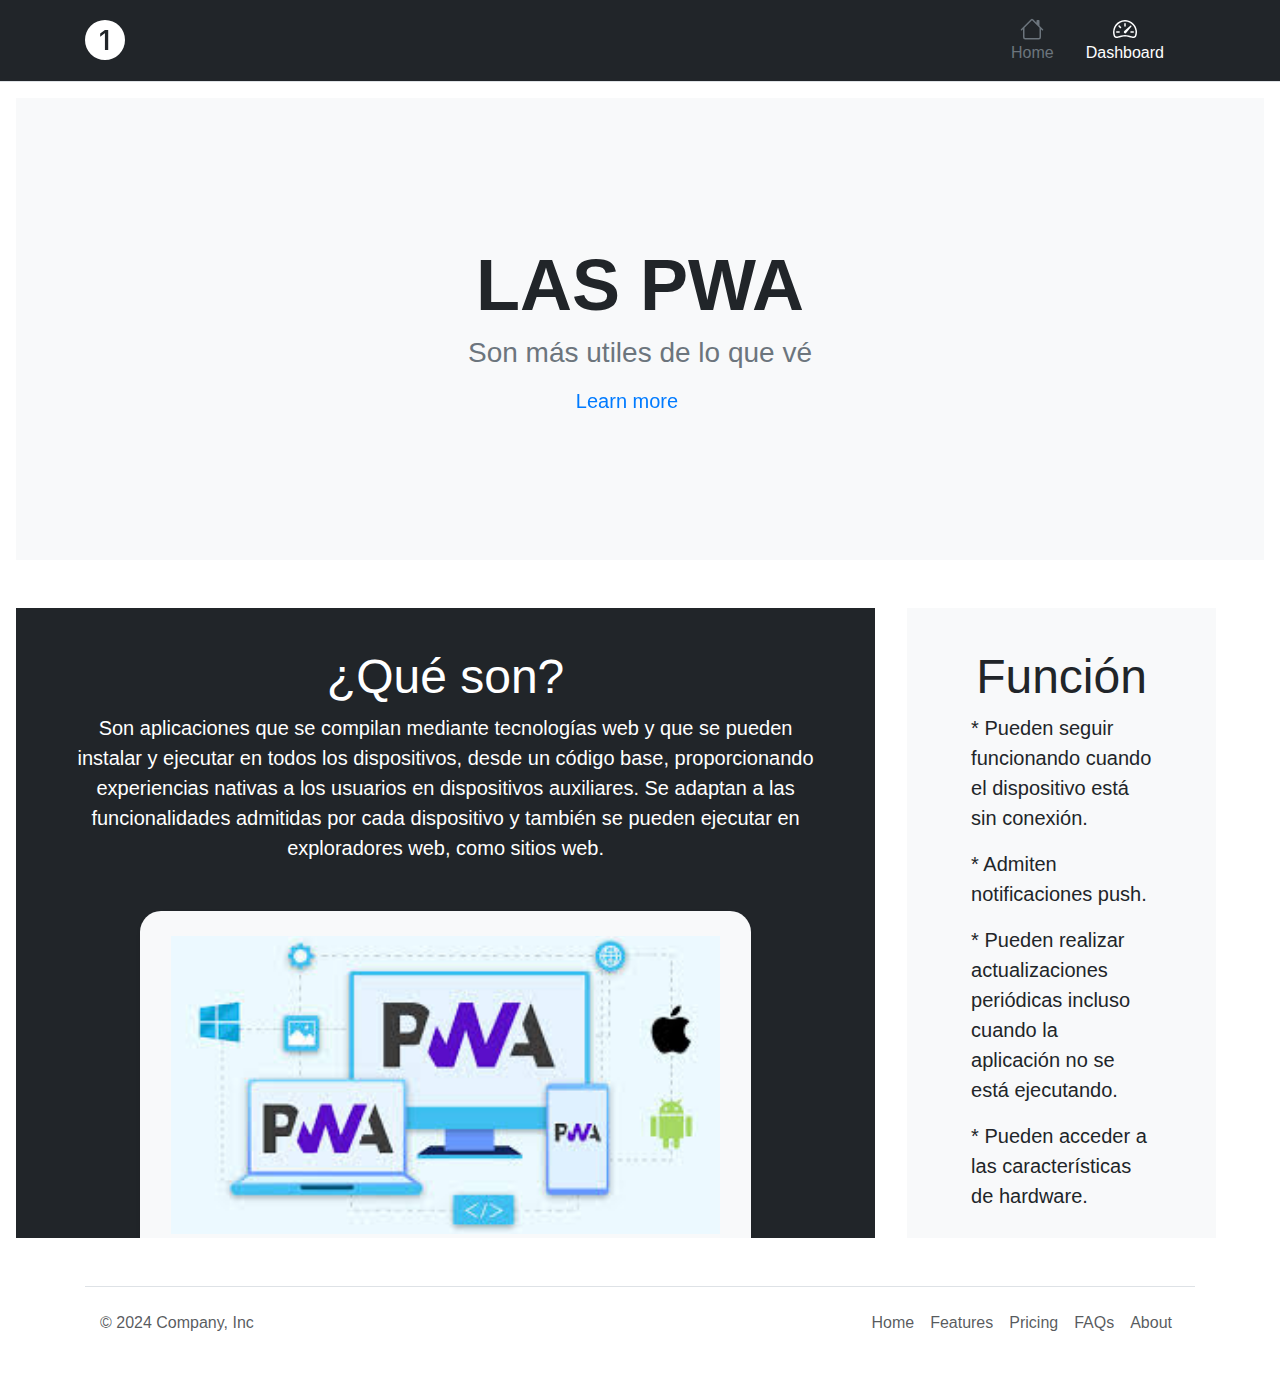
==== index.html @ 4ff962c0 "Primer commit" ====
<!DOCTYPE html>
<html lang="en">
<head>
    <meta charset="UTF-8">
    <meta name="viewport" content="width=device-width, initial-scale=1.0">
    <title>PWActivity</title>
    <link href="https://cdn.jsdelivr.net/npm/bootstrap@5.3.3/dist/css/bootstrap.min.css" rel="stylesheet" integrity="sha384-QWTKZyjpPEjISv5WaRU9OFeRpok6YctnYmDr5pNlyT2bRjXh0JMhjY6hW+ALEwIH" crossorigin="anonymous">
    <link href="https://maxcdn.bootstrapcdn.com/bootstrap/4.5.2/css/bootstrap.min.css" rel="stylesheet">
</head>
<body>

    <header>
        <div class="px-3 py-2 text-bg-dark border-bottom">
          <div class="container">
            <div class="d-flex flex-wrap align-items-center justify-content-center justify-content-lg-start">
              <a href="/" class="d-flex align-items-center my-2 my-lg-0 me-lg-auto text-white text-decoration-none">
                <svg xmlns="http://www.w3.org/2000/svg" width="40" height="40" fill="currentColor" class="bi bi-1-circle-fill" viewBox="0 0 16 16">
                    <path d="M16 8A8 8 0 1 1 0 8a8 8 0 0 1 16 0M9.283 4.002H7.971L6.072 5.385v1.271l1.834-1.318h.065V12h1.312z"></path>
                  </svg>              
                </a>
    
              <ul class="nav col-12 col-lg-auto my-2 justify-content-center my-md-0 text-small">
                <li>
                  <a href="#" class="nav-link text-secondary">
                    <div class="content text-center">
                        <svg xmlns="http://www.w3.org/2000/svg" width="24" height="24" fill="currentColor" class="bi bi-house" viewBox="0 0 16 16">
                            <path d="M8.707 1.5a1 1 0 0 0-1.414 0L.646 8.146a.5.5 0 0 0 .708.708L2 8.207V13.5A1.5 1.5 0 0 0 3.5 15h9a1.5 1.5 0 0 0 1.5-1.5V8.207l.646.647a.5.5 0 0 0 .708-.708L13 5.793V2.5a.5.5 0 0 0-.5-.5h-1a.5.5 0 0 0-.5.5v1.293zM13 7.207V13.5a.5.5 0 0 1-.5.5h-9a.5.5 0 0 1-.5-.5V7.207l5-5z"></path>
                          </svg>
                    </div>
                    <div class="content text-center">
                        Home
                    </div>
                  </a>
                </li>
                <li>
                  <a href="#" class="nav-link text-white">
                    <div class="content text-center">
                        <svg xmlns="http://www.w3.org/2000/svg" width="24" height="24" fill="currentColor" class="bi bi-speedometer2" viewBox="0 0 16 16">
                            <path d="M8 4a.5.5 0 0 1 .5.5V6a.5.5 0 0 1-1 0V4.5A.5.5 0 0 1 8 4M3.732 5.732a.5.5 0 0 1 .707 0l.915.914a.5.5 0 1 1-.708.708l-.914-.915a.5.5 0 0 1 0-.707M2 10a.5.5 0 0 1 .5-.5h1.586a.5.5 0 0 1 0 1H2.5A.5.5 0 0 1 2 10m9.5 0a.5.5 0 0 1 .5-.5h1.5a.5.5 0 0 1 0 1H12a.5.5 0 0 1-.5-.5m.754-4.246a.39.39 0 0 0-.527-.02L7.547 9.31a.91.91 0 1 0 1.302 1.258l3.434-4.297a.39.39 0 0 0-.029-.518z"></path>
                            <path fill-rule="evenodd" d="M0 10a8 8 0 1 1 15.547 2.661c-.442 1.253-1.845 1.602-2.932 1.25C11.309 13.488 9.475 13 8 13c-1.474 0-3.31.488-4.615.911-1.087.352-2.49.003-2.932-1.25A8 8 0 0 1 0 10m8-7a7 7 0 0 0-6.603 9.329c.203.575.923.876 1.68.63C4.397 12.533 6.358 12 8 12s3.604.532 4.923.96c.757.245 1.477-.056 1.68-.631A7 7 0 0 0 8 3"></path>
                        </svg>
                    </div>
                    <div class="content text-center">
                        Dashboard
                    </div>
                  </a>
                </li>
              </ul>
            </div>
          </div>
        </div>
      </header>    


      <main>
        <div class="position-relative overflow-hidden p-3 p-md-5 m-md-3 text-center bg-body-tertiary">
          <div class="col-md-6 p-lg-5 mx-auto my-5">
            <h1 class="display-3 fw-bold">LAS PWA</h1>
            <h3 class="fw-normal text-muted mb-3">Son más utiles de lo que vé</h3>
            <div class="d-flex gap-3 justify-content-center lead fw-normal">
              <a class="icon-link" href="#">
                Learn more
                <svg class="bi"><use xlink:href="#chevron-right"></use></svg>
              </a>
            </div>
          </div>

        </div>
   
        

         <div class="d-md-flex flex-md-equal w-100 my-md-5 ps-md-3 pe-md-5" style="height: 630px;">
          <div class="text-bg-dark me-md-3 pt-3 px-3 pt-md-2 px-md-5 text-center overflow-hidden">
            <div class="my-3 py-3">
              <h2 class="display-5">¿Qué son?</h2>
              <p class="lead">Son aplicaciones que se compilan mediante tecnologías web y que se pueden instalar y ejecutar en todos los dispositivos, desde un código base, proporcionando experiencias nativas a los usuarios en dispositivos auxiliares. Se adaptan a las funcionalidades admitidas por cada dispositivo y también se pueden ejecutar en exploradores web, como sitios web.</p>
              <p class="lead"></p>
            </div>
            <div class="bg-body-tertiary shadow-sm mx-auto" style="width: 80%; height: 358px; border-radius: 21px 21px 0 0;"> 
                <img src="img/pwa.jpg" alt="" style="width: 90%; height: 90%; object-fit: cover; padding-top: 25px;">
            </div>

          </div>
          <div class="bg-body-tertiary me-md-3 pt-3 mx-3 pt-md-2 px-md-5 text-center overflow-hidden">
            <div class="my-3 p-3">
              <h2 class="display-5">Función</h2>
              <p class="lead text-start">* Pueden seguir funcionando cuando el dispositivo está sin conexión.</p>
              <p class="lead text-start">* Admiten notificaciones push.</p>
              <p class="lead text-start">* Pueden realizar actualizaciones periódicas incluso cuando la aplicación no se está ejecutando.</p>
              <p class="lead text-start">* Pueden acceder a las características de hardware.</p>
            </div>
            <div class="bg-dark shadow-sm mx-auto" style="width: 80%; height: 300px; border-radius: 21px 21px 0 0;"></div>
          </div>
        </div>
      </main>



      <div class="container">
        <footer class="d-flex flex-wrap justify-content-between align-items-center py-3 my-4 border-top">
          <p class="col-md-4 mb-0 text-body-secondary">© 2024 Company, Inc</p>
      
          <a href="/" class="col-md-4 d-flex align-items-center justify-content-center mb-3 mb-md-0 me-md-auto link-body-emphasis text-decoration-none">
            <svg class="bi me-2" width="40" height="32"><use xlink:href="#bootstrap"></use></svg>
          </a>
      
          <ul class="nav col-md-4 justify-content-end">
            <li class="nav-item"><a href="#" class="nav-link px-2 text-body-secondary">Home</a></li>
            <li class="nav-item"><a href="#" class="nav-link px-2 text-body-secondary">Features</a></li>
            <li class="nav-item"><a href="#" class="nav-link px-2 text-body-secondary">Pricing</a></li>
            <li class="nav-item"><a href="#" class="nav-link px-2 text-body-secondary">FAQs</a></li>
            <li class="nav-item"><a href="#" class="nav-link px-2 text-body-secondary">About</a></li>
          </ul>
        </footer>
      </div>
      
    <script src="js/app.js"></script>
    <script src="https://cdn.jsdelivr.net/npm/@popperjs/core@2.11.8/dist/umd/popper.min.js" integrity="sha384-I7E8VVD/ismYTF4hNIPjVp/Zjvgyol6VFvRkX/vR+Vc4jQkC+hVqc2pM8ODewa9r" crossorigin="anonymous"></script>
    <script src="https://cdn.jsdelivr.net/npm/bootstrap@5.3.3/dist/js/bootstrap.min.js" integrity="sha384-0pUGZvbkm6XF6gxjEnlmuGrJXVbNuzT9qBBavbLwCsOGabYfZo0T0to5eqruptLy" crossorigin="anonymous"></script>
    <script src="https://ajax.googleapis.com/ajax/libs/jquery/3.5.1/jquery.min.js"></script> 
    <script src="https://maxcdn.bootstrapcdn.com/bootstrap/4.5.2/js/bootstrap.min.js"></script>
</body>
</html>
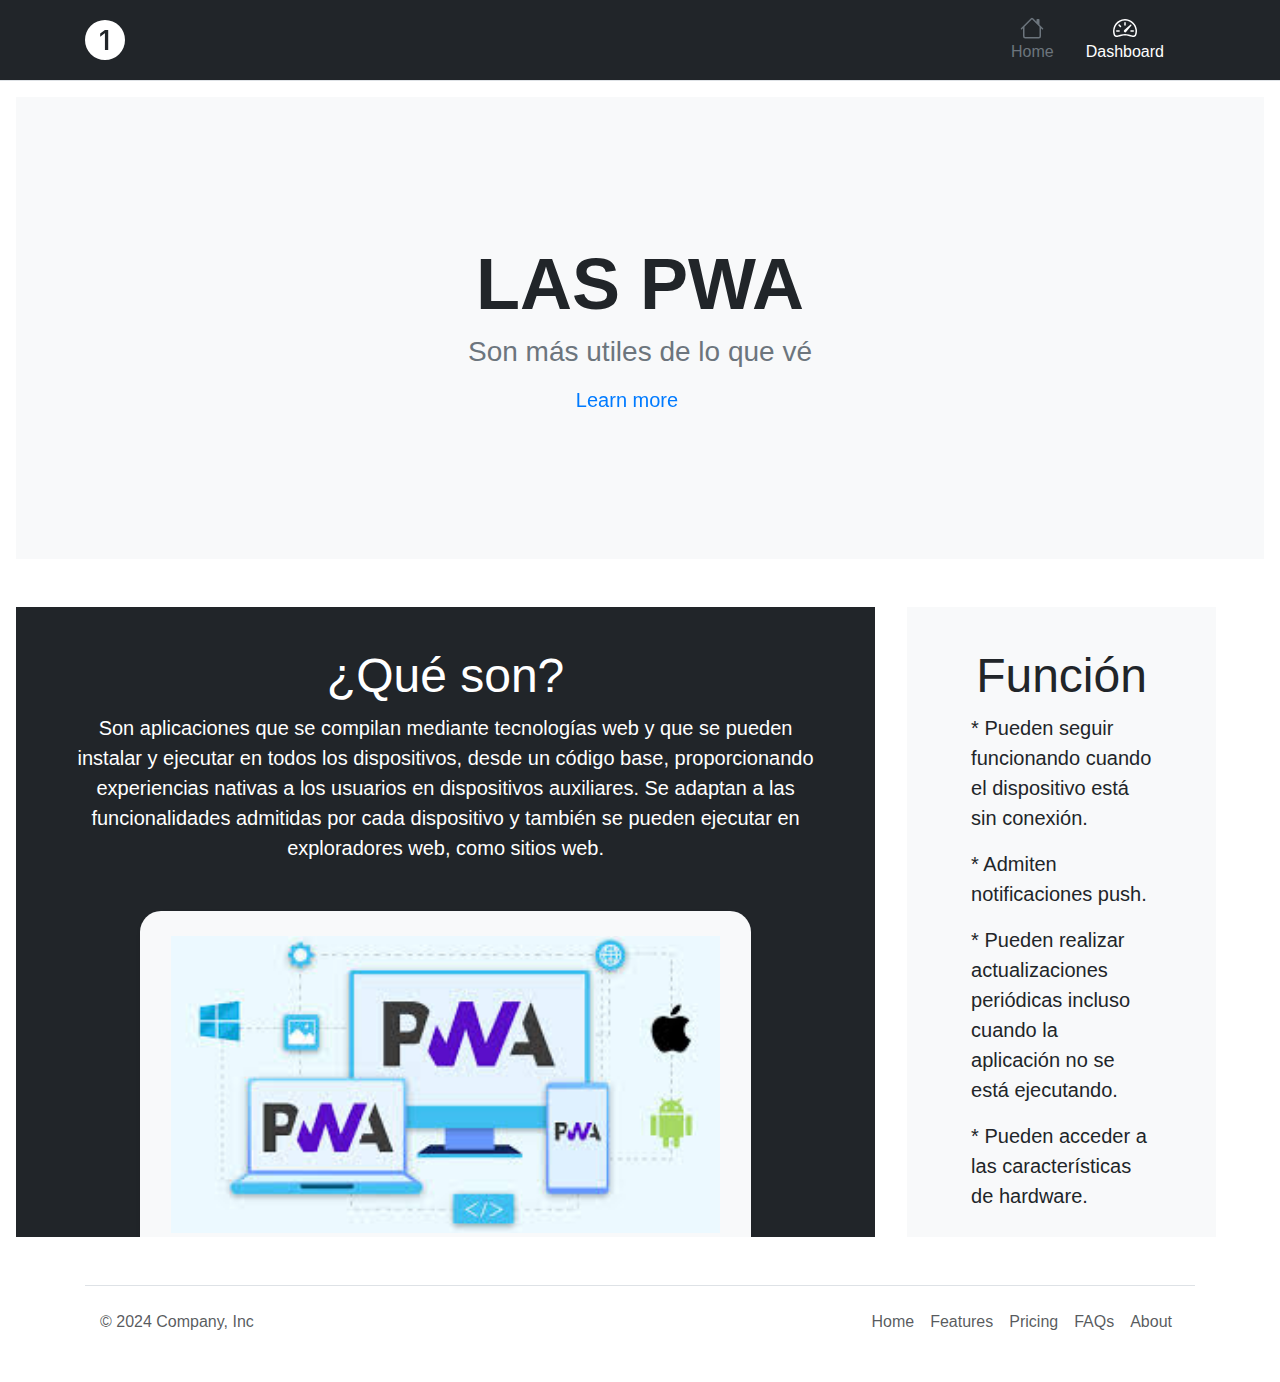
==== commit 966a6568: "Nuevas Cosaas 6" ====
--- a/index.html
+++ b/index.html
@@ -1,4 +1,3 @@
-<!DOCTYPE html>
 <html lang="en">
 <head>
     <meta charset="UTF-8">
@@ -6,6 +5,11 @@
     <title>PWActivity</title>
     <link href="https://cdn.jsdelivr.net/npm/bootstrap@5.3.3/dist/css/bootstrap.min.css" rel="stylesheet" integrity="sha384-QWTKZyjpPEjISv5WaRU9OFeRpok6YctnYmDr5pNlyT2bRjXh0JMhjY6hW+ALEwIH" crossorigin="anonymous">
     <link href="https://maxcdn.bootstrapcdn.com/bootstrap/4.5.2/css/bootstrap.min.css" rel="stylesheet">
+
+    <link rel="stylesheet" href="css/style.css">
+    <link rel="stylesheet" href="css/animate.css">
+
+    <link rel="manifest" href="manifest.json">
 </head>
 <body>
 
@@ -114,7 +118,8 @@
         </footer>
       </div>
       
-    <script src="js/app.js"></script>
+      <script src="js/libs/jquery.js"></script>
+      <script src="js/app.js"></script>
     <script src="https://cdn.jsdelivr.net/npm/@popperjs/core@2.11.8/dist/umd/popper.min.js" integrity="sha384-I7E8VVD/ismYTF4hNIPjVp/Zjvgyol6VFvRkX/vR+Vc4jQkC+hVqc2pM8ODewa9r" crossorigin="anonymous"></script>
     <script src="https://cdn.jsdelivr.net/npm/bootstrap@5.3.3/dist/js/bootstrap.min.js" integrity="sha384-0pUGZvbkm6XF6gxjEnlmuGrJXVbNuzT9qBBavbLwCsOGabYfZo0T0to5eqruptLy" crossorigin="anonymous"></script>
     <script src="https://ajax.googleapis.com/ajax/libs/jquery/3.5.1/jquery.min.js"></script> 
--- a/css/style.css
+++ b/css/style.css
@@ -0,0 +1,3 @@
+.p{
+    font-family: Gotham;
+}